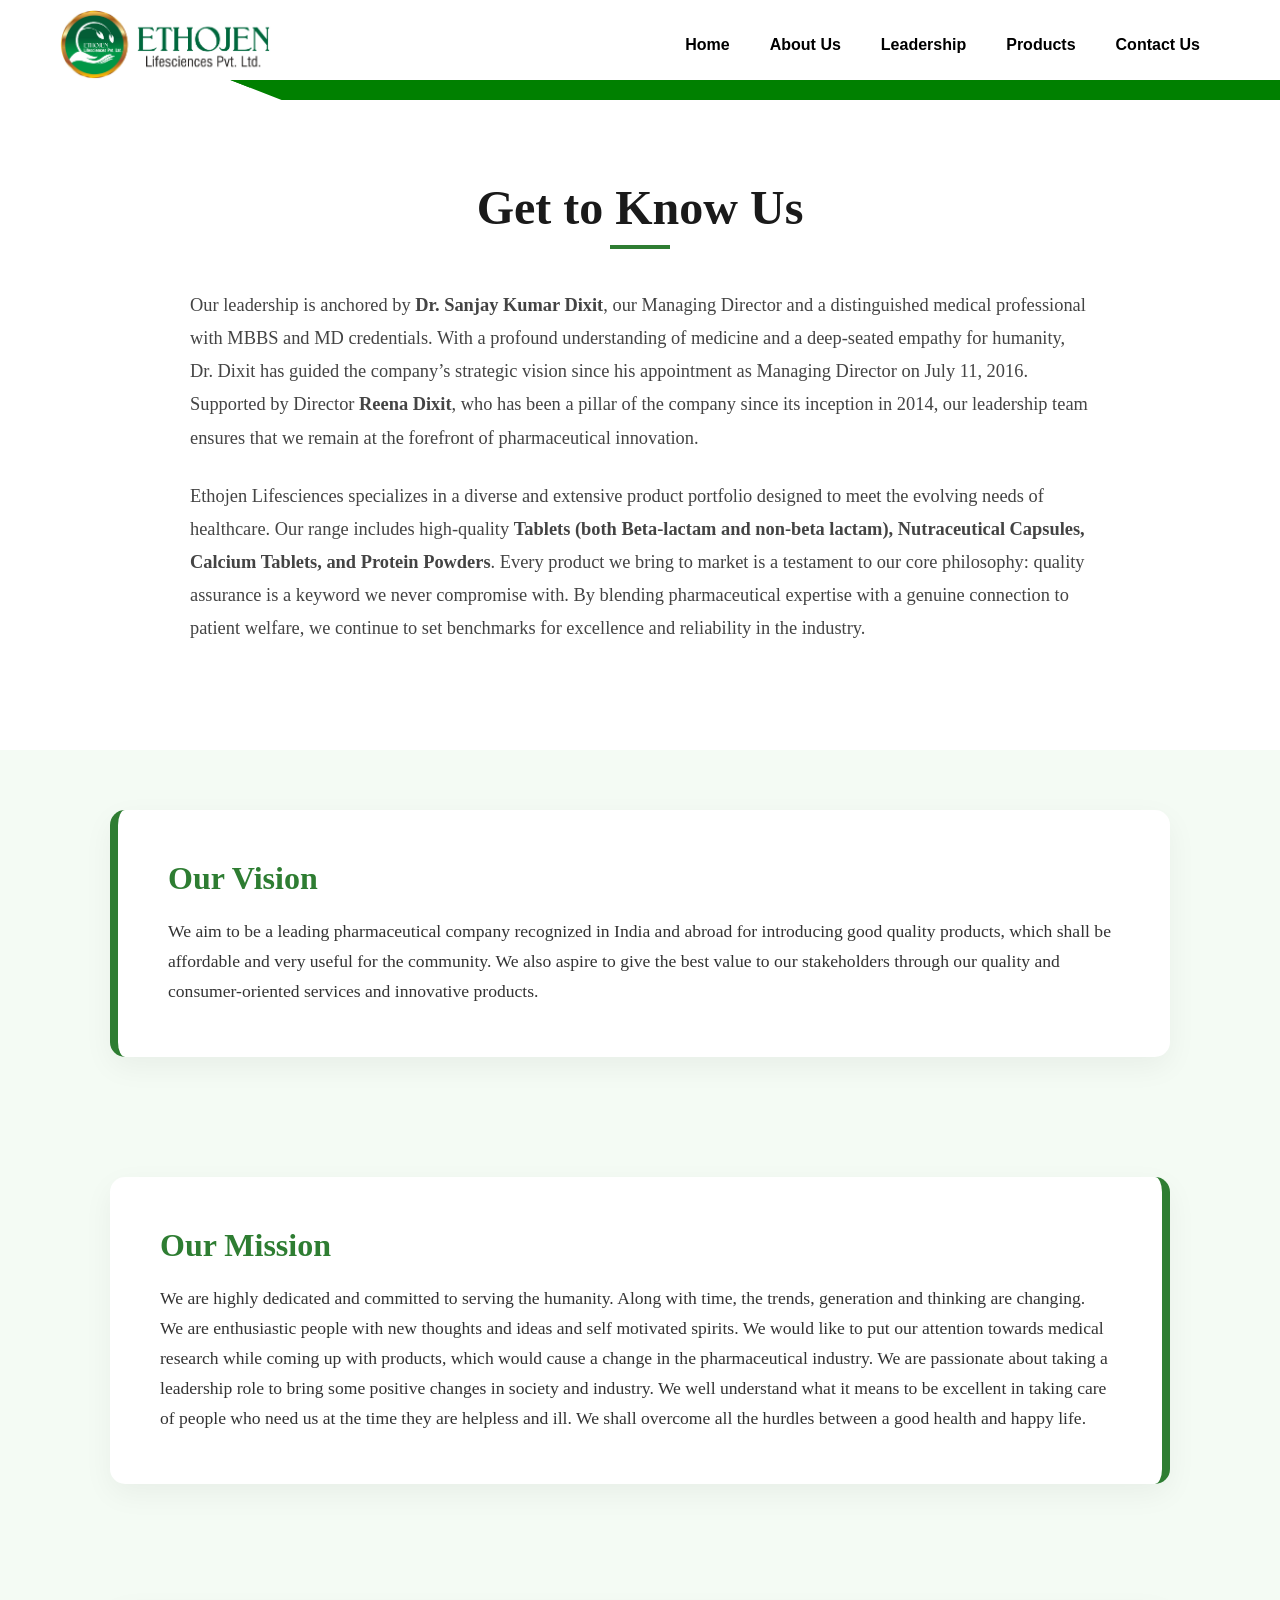
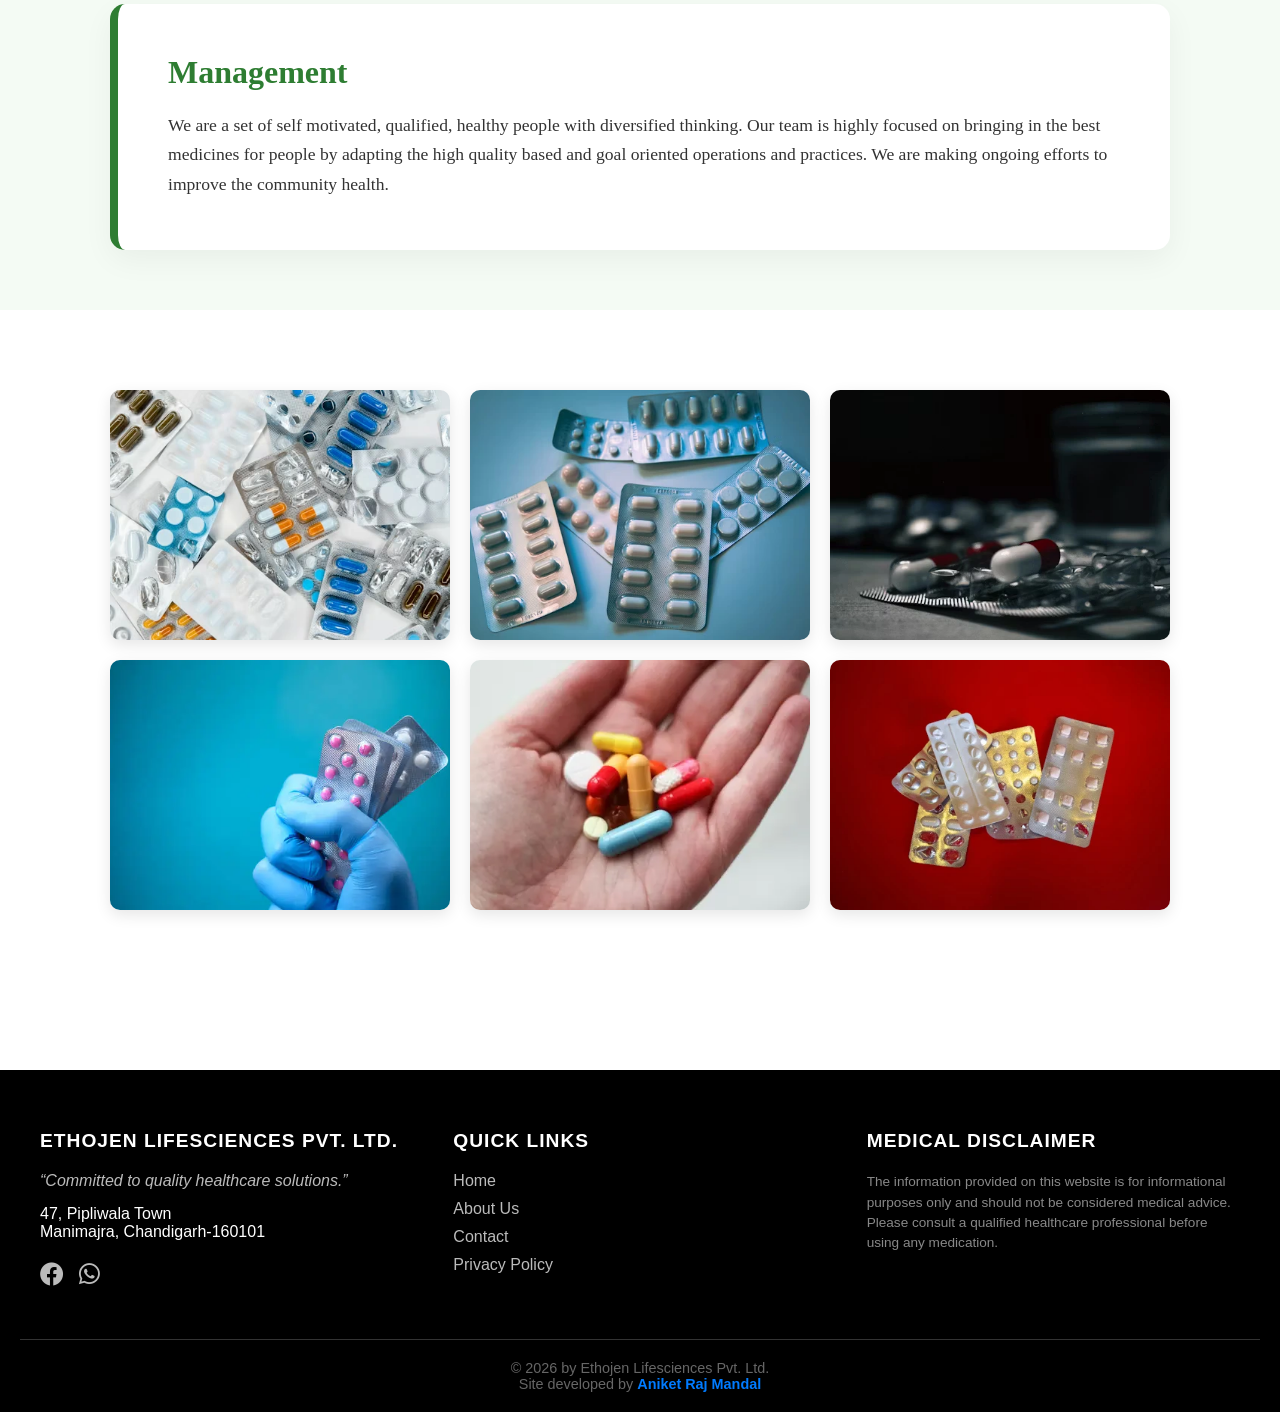
==== aboutus/aboutus.html @ cb957d1e "Initial commit: added website structure" ====
<!DOCTYPE html>
<html lang="en">
<head>
    <meta charset="UTF-8">
    <meta name="description" content="this page tels the user about the company , its motive , vission and managment process along with some images">
    <meta name="viewport" content="width=device-width, initial-scale=1.0">
    <title>About us | Ethojen Lifesciences</title>
    <link rel="stylesheet" href="aboutus.css">
    <link rel="stylesheet" href="https://cdnjs.cloudflare.com/ajax/libs/font-awesome/6.0.0/css/all.min.css">
    <link rel="icon" type="image/x-icon" href="/img/favicon.webp">
</head>
<body>
<header class="main-header">
    <div class="nav-container">
        <div class="logo">
            <img src="/img/logo.webp" alt="Ethojen Logo">
            
        </div>

        <nav class="desktop-nav">
            <ul class="nav-links">
                <li><a href="/index.html"><strong>Home</strong></a></li>
                <li><a href="aboutus.html"><strong>About Us</strong></a></li>
                <li><a href="/leadership/leadership.html"><strong>Leadership</strong></a></li>
                <li><a href="/product/product.html"><strong>Products</strong></a></li>
                <li><a href="/CONTACTUS/contact.html"><strong>Contact Us</strong></a></li>
            </ul>
        </nav>

        <div class="hamburger" id="open-menu">
            <span></span><span></span><span></span>
        </div>
    </div>
    <div class="stepped-bar"></div>
    
</header>

<div class="mobile-sidebar" id="sidebar">
    <div class="close-btn" id="close-menu">←</div>
    <ul class="mobile-links">
        <li><a href="/index.html"><strong>Home</strong></a></li>
        <li><a href="aboutus.html"><strong>About Us</strong></a></li>
        <li><a href="/leadership/leadership.html"><strong>Leadership</strong></a></li>
        <li><a href="/product/product.html"><strong>Products</strong></a></li>
        <li><a href="/CONTACTUS/contact.html"><strong>Contact Us</strong></a></li>
        <li><a href="/policypage/policy.html">Privacy Policy</a></li>
    </ul>
</div>

<main class="about-us-page">
    <section class="about-hero">
        <div class="container">
            <h1 class="fade-in">Get to Know Us</h1>
            <div class="underline"></div>
                <div class="about-intro">
                  <p>Our leadership is anchored by <strong>Dr. Sanjay Kumar Dixit</strong>, our Managing Director and a distinguished medical professional with MBBS and MD credentials. With a profound understanding of medicine and a deep-seated empathy for humanity, Dr. Dixit has guided the company’s strategic vision since his appointment as Managing Director on July 11, 2016. Supported by Director <strong>Reena Dixit</strong>, who has been a pillar of the company since its inception in 2014, our leadership team ensures that we remain at the forefront of pharmaceutical innovation.</p>

                    <p>Ethojen Lifesciences specializes in a diverse and extensive product portfolio designed to meet the evolving needs of healthcare. Our range includes high-quality <strong>Tablets (both Beta-lactam and non-beta lactam), Nutraceutical Capsules, Calcium Tablets, and Protein Powders</strong>. Every product we bring to market is a testament to our core philosophy: quality assurance is a keyword we never compromise with. By blending pharmaceutical expertise with a genuine connection to patient welfare, we continue to set benchmarks for excellence and reliability in the industry.</p>  
                
                </div>
        </div>
    </section>

    <section class="vision-section">
        <div class="container">
            <div class="vision-card">
                <h2>Our Vision</h2>
                <p>We aim to be a leading pharmaceutical company recognized in India and abroad for introducing good quality products, which shall be affordable and very useful for the community. We also aspire to give the best value to our stakeholders through our quality and consumer-oriented services and innovative products.</p>
            </div>
        </div>
    </section>
    <section class="mission-section">
        <div class="container">
            <div class="mission-card">
                <h2>Our Mission</h2>
                <p>

                    We are highly dedicated and committed to serving the humanity. Along with time, the trends, generation and thinking are changing. We are enthusiastic people with new thoughts and ideas and self motivated spirits. We would like to put our attention towards medical research while coming up with products, which would cause a change in the pharmaceutical industry. We are passionate about taking a leadership role to bring some positive changes in society and industry. We well understand what it means to be excellent in taking care of people who need us at the time they are helpless and ill. We shall overcome all the hurdles between a good health and happy life.
                </p>
            </div>
        </div>
    </section>

    <section class="management-section">
        <div class="container">
            <div class="management-card">
                <h2>Management</h2>
                <p>

                    We are a set of self motivated, qualified, healthy people with diversified thinking. Our team is highly focused on bringing in the best medicines for people by adapting the high quality based and goal oriented operations and practices. We are making ongoing efforts to improve the community health.
                </p>
            </div>
        </div>
    </section>

    <section class="collage-section">
        <div class="container">
            <div class="image-collage">
                <div class="collage-item"><img src="/img/1.webp" alt="img 1"></div>
                <div class="collage-item"><img src="/img/2.webp" alt="img 2"></div>
                <div class="collage-item"><img src="/img/3.webp" alt="img 3"></div>
                <div class="collage-item"><img src="/img/4.webp" alt="img 4"></div>
                <div class="collage-item"><img src="/img/5.webp" alt="img 5"></div>
                <div class="collage-item"><img src="/img/6.webp" alt="img 6"></div>
            </div>
        </div>
    </section>
</main>

<footer class="main-footer">
    <div class="footer-container">
        <div class="footer-section">
            <h3 class="footer-logo">Ethojen Lifesciences Pvt. Ltd.</h3>
            <p class="tagline">“Committed to quality healthcare solutions.”</p>
            <p class="contact-info">
                47, Pipliwala Town<br>
                Manimajra, Chandigarh-160101
            </p>
            <div class="footer-socials">
    <a href="https://www.facebook.com/profile.php?id=61590233361391" target="_blank"><i class="fa-brands fa-facebook"></i></a>
    <a href="https://wa.me/9532182646" target="_blank"><i class="fa-brands fa-whatsapp"></i></a>
    
</div>
        </div>

        <div class="footer-section">
            <h4>Quick Links</h4>
            <ul class="footer-links">
                <li><a href="/index.html">Home</a></li>
                <li><a href="aboutus.html">About Us</a></li>
                <li><a href="/CONTACTUS/contact.html">Contact</a></li>
                <li><a href="/policypage/policy.html">Privacy Policy</a></li>
            </ul>
        </div>

        <div class="footer-section">
            <h4>Medical Disclaimer</h4>
            <p class="disclaimer-text">
                The information provided on this website is for informational purposes only and should not be considered medical advice. Please consult a qualified healthcare professional before using any medication.
            </p>
        </div>
    </div>

    <div class="footer-bottom">
        <p>&copy; 2026 by Ethojen Lifesciences Pvt. Ltd.</p>
        <p>Site developed by <a href="mailto:aniketrajmandal7@gmail.com" class="dev-link">Aniket Raj Mandal</a></p>
    </div>
</footer>

<script src="aboutus.js"></script>
</body>
</html>
---- aboutus/aboutus.css ----
*{ margin: 0; padding: 0; box-sizing: border-box; }


/* 1. Fix the Logo Container */
.logo {
    display: flex;
    align-items: center;
    gap: 12px;
    padding: 0; 
    background: transparent; /* Ensure no white box is hiding the purple */
    z-index: 10;
}

.stepped-bar {
    height: 40px;
    background-color: #9b8abf; /* Your Purple */
    width: 100%;
    position: relative;
    
    /* This creates the "Down-then-Up" shape */
    /* 0% 100% is bottom left | 15% 100% is where it stays down | 20% 0% is where it steps up */
    clip-path: polygon(0 0, 100% 0, 100% 100%, 22% 100%, 18% 0, 0 0);
}

/* 3. If you want it to look exactly like the image with the rounded notch: */
.stepped-bar {
    height: 20px;
    background: green;
    margin-top: -10px; /* Pulls it closer to the logo */
}

/* The Rounded Corner Trick */
.stepped-bar::before {
    content: "";
    position: absolute;
    top: -40px; /* Height of the taller section */
    left: 0;
    width: 18%; /* Match this to where your logo ends */
    height: 40px;
    background: green;
    border-bottom-right-radius: 25px; /* Creates that smooth 'down' curve */
}

/* The "Up" Curve */
.stepped-bar::after {
    content: "";
    position: absolute;
    top: -25px;
    left: 18%;
    width: 30px;
    height: 30px;
    background: transparent;
    border-bottom-left-radius: 20px;
    box-shadow: -10px 10px 0 0 green;
}
.logo img {
    height: 70px; /* Shrinking the logo slightly helps it feel less bulky */
    width: auto;
}

.brand-name {
    font-family: 'Inter', sans-serif;
    font-size: 1.3rem;       /* Lowered size: 1.6 was likely too loud */
    font-weight: 800;
    color: #1a1a1a;
    letter-spacing: 0.5px;   /* Added a tiny bit of space between letters */
    line-height: 1;
    white-space: nowrap;
    /* This makes the text feel more integrated and less like a "block" */
    border-left: 2px solid #ddd; 
    padding-left: 12px;
}

/* Update the main header to remove the old flat border */
.main-header {
    background: #fff;
    position: sticky;
    top: 0;
    z-index: 1000;
    font-family: sans-serif;
    /* Remove border-bottom: 1px solid #ddd; */
}



/* Adjust your nav-container to make room for the 'step' */
.nav-container {
    height: 90px; /* Slightly taller to accommodate the design */
    display: flex;
    justify-content: space-between;
    align-items: center;
    max-width: 1200px;
    margin: 0 auto;
    padding: 0 20px;
    position: relative;
    z-index: 2; /* Ensures text stays above the purple shape */
}
/* Desktop Links */
.nav-links {
    display: flex;
    list-style: none;
}

.nav-links > li { position: relative; }

.nav-links a {
    display: block;
    padding: 15px 20px;
    text-decoration: none;
    color: #000;
    transition: 0.3s;
}

/* Hover Effect: Blue Background, White Text */
.nav-links a:hover, .submenu li a:hover {
    background-color: green;
    color: #fff;
}

/* Dropdown logic for Desktop */
.submenu {
    display: none;
    position: absolute;
    top: 100%;
    left: 0;
    background: white;
    min-width: 200px;
    box-shadow: 0px 8px 16px rgba(0,0,0,0.1);
    list-style: none;
}

.has-dropdown:hover .submenu { display: block; }

/* Mobile Hamburger Style */
.hamburger {
    display: none;
    flex-direction: column;
    gap: 5px;
    cursor: pointer;
}

.hamburger span {
    width: 25px;
    height: 3px;
    background: #333;
}

/* Mobile Sidebar Styles */
.mobile-sidebar {
    position: fixed;
    top: 0;
    left: -100%; /* Hidden off-screen */
    width: 280px;
    height: 100%;
    background: #1a1a1a; /* Dark background like your 3rd image */
    z-index: 2000;
    transition: 0.4s;
    padding-top: 60px;
}

.mobile-sidebar.active { left: 0; }

.close-btn {
    position: absolute;
    top: 15px;
    right: 25px;
    font-size: 35px;
    color: white;
    cursor: pointer;
}

.mobile-links { list-style: none; }
.mobile-links a {
    padding: 15px 25px;
    display: block;
    color: white;
    text-decoration: none;
    border-bottom: 1px solid #333;
}

.mobile-submenu {
    display: none;
    background: #333;
}

/* Responsive Breakpoint */
@media (max-width: 992px) {
    .desktop-nav { display: none; }
    .hamburger { display: flex; }
}



.main-footer {
    background-color: #000000;
    color: #ffffff;
    padding: 60px 20px 20px 20px;
    font-family: 'Inter', sans-serif; /* Using that clean font we talked about */
}

.footer-container {
    max-width: 1200px;
    margin: 0 auto;
    display: flex;
    flex-wrap: wrap;
    justify-content: space-between;
    gap: 40px;
}

.footer-section {
    flex: 1;
    min-width: 250px;
}

.footer-section h3, .footer-section h4 {
    color: #ffffff;
    margin-bottom: 20px;
    font-size: 1.2rem;
    text-transform: uppercase;
    letter-spacing: 1px;
}

.tagline {
    font-style: italic;
    color: #bbb;
    margin-bottom: 15px;
}

.footer-links {
    list-style: none;
    padding: 0;
}

.footer-links li {
    margin-bottom: 10px;
}

.footer-links a, .contact-info a {
    color: #bbb;
    text-decoration: none;
    transition: color 0.3s;
}

.footer-links a:hover, .contact-info a:hover {
    color: #007bff; /* Blue hover to match your buttons */
}

.disclaimer-text {
    font-size: 0.85rem;
    color: #888;
    line-height: 1.5;
}

/* Bottom Bar Styling */
.footer-bottom {
    margin-top: 50px;
    padding-top: 20px;
    border-top: 1px solid #333;
    text-align: center;
    font-size: 0.9rem;
    color: #666;
}

.dev-link {
    color: #007bff;
    text-decoration: none;
    font-weight: 600;
}

.dev-link:hover {
    text-decoration: underline;
}

/* Mobile Responsive */
@media (max-width: 768px) {
    .footer-container {
        flex-direction: column;
        text-align: center;
    }
    
    .footer-section {
        margin-bottom: 20px;
    }
}

.footer-socials {
    display: flex;
    gap: 15px;
    margin-top: 20px;
}

.footer-socials a {
    color: #bbb; /* Matches your other links */
    font-size: 1.5rem; /* Makes icons a good size */
    transition: color 0.3s, transform 0.3s;
}

.footer-socials a:hover {
    color: #007bff; /* Your brand blue */
    transform: translateY(-3px); /* Subtle lift effect */
}

/* Centers icons on mobile */
@media (max-width: 768px) {
    .footer-socials {
        justify-content: center;
    }
}

/*header footer complete*/


/* Container for consistent width */
.container {
    max-width: 1100px;
    margin: 0 auto;
    padding: 0 20px;
}

.about-us-page {
    background-color: #ffffff;
    padding-bottom: 80px;
}

/* Hero Style */
.about-hero {
    padding: 80px 0;
    text-align: center;
}

.about-hero h1 {
    font-size: 3rem;
    color: #1a1a1a;
    font-weight: 800;
    margin-bottom: 10px;
}

.underline {
    width: 60px;
    height: 4px;
    background: #2e7d32;
    margin: 0 auto 40px;
}

.about-intro {
    text-align: left;
    max-width: 900px;
    margin: 0 auto;
}

.about-intro p {
    font-size: 1.15rem;
    line-height: 1.8;
    color: #444;
    margin-bottom: 25px;
}
/*mission section*/
.mission-section {
    background-color: #f4fbf4; /* Very light green */
    padding: 60px 0;
}

.mission-card {
    background: white;
    padding: 50px;
    border-radius: 15px;
    border-right: 8px solid #2e7d32;
    box-shadow: 0 10px 30px rgba(0,0,0,0.05);
}

.mission-card h2 {
    font-size: 2rem;
    color: #2e7d32;
    margin-bottom: 20px;
}

.mission-card p {
    font-size: 1.1rem;
    color: #333;
    line-height: 1.7;
}
/*managemnet card */

.management-section {
    background-color: #f4fbf4; /* Very light green */
    padding: 60px 0;
}

.management-card {
    background: white;
    padding: 50px;
    border-radius: 15px;
    border-left: 8px solid #2e7d32;
    box-shadow: 0 10px 30px rgba(0,0,0,0.05);
}

.management-card h2 {
    font-size: 2rem;
    color: #2e7d32;
    margin-bottom: 20px;
}

.management-card p {
    font-size: 1.1rem;
    color: #333;
    line-height: 1.7;
}
/* Vision Card */
.vision-section {
    background-color: #f4fbf4; /* Very light green */
    padding: 60px 0;
}

.vision-card {
    background: white;
    padding: 50px;
    border-radius: 15px;
    border-left: 8px solid #2e7d32;
    box-shadow: 0 10px 30px rgba(0,0,0,0.05);
}

.vision-card h2 {
    font-size: 2rem;
    color: #2e7d32;
    margin-bottom: 20px;
}

.vision-card p {
    font-size: 1.1rem;
    color: #333;
    line-height: 1.7;
}

/* Collage Section */
.collage-section {
    padding: 80px 0;
}

.section-title {
    text-align: center;
    margin-bottom: 40px;
    font-size: 2rem;
}

.image-collage {
    display: grid;
    grid-template-columns: repeat(3, 1fr); /* 3 columns on PC */
    gap: 20px;
}

.collage-item {
    overflow: hidden;
    border-radius: 10px;
    height: 250px;
    box-shadow: 0 5px 15px rgba(0,0,0,0.1);
}

.collage-item img {
    width: 100%;
    height: 100%;
    object-fit: cover;
    transition: transform 0.5s ease;
}

.collage-item:hover img {
    transform: scale(1.1);
}

/* RESPONSIVE DESIGN (SEO Friendly) */
@media (max-width: 900px) {
    .image-collage {
        grid-template-columns: repeat(2, 1fr); /* 2 columns on Tablets */
    }
    .about-hero h1 { font-size: 2.2rem; }
}

@media (max-width: 600px) {
    .image-collage {
        grid-template-columns: 1fr; /* 1 column on Mobile */
    }
    .vision-card { padding: 30px; }
    .about-hero { padding: 50px 0; }
}
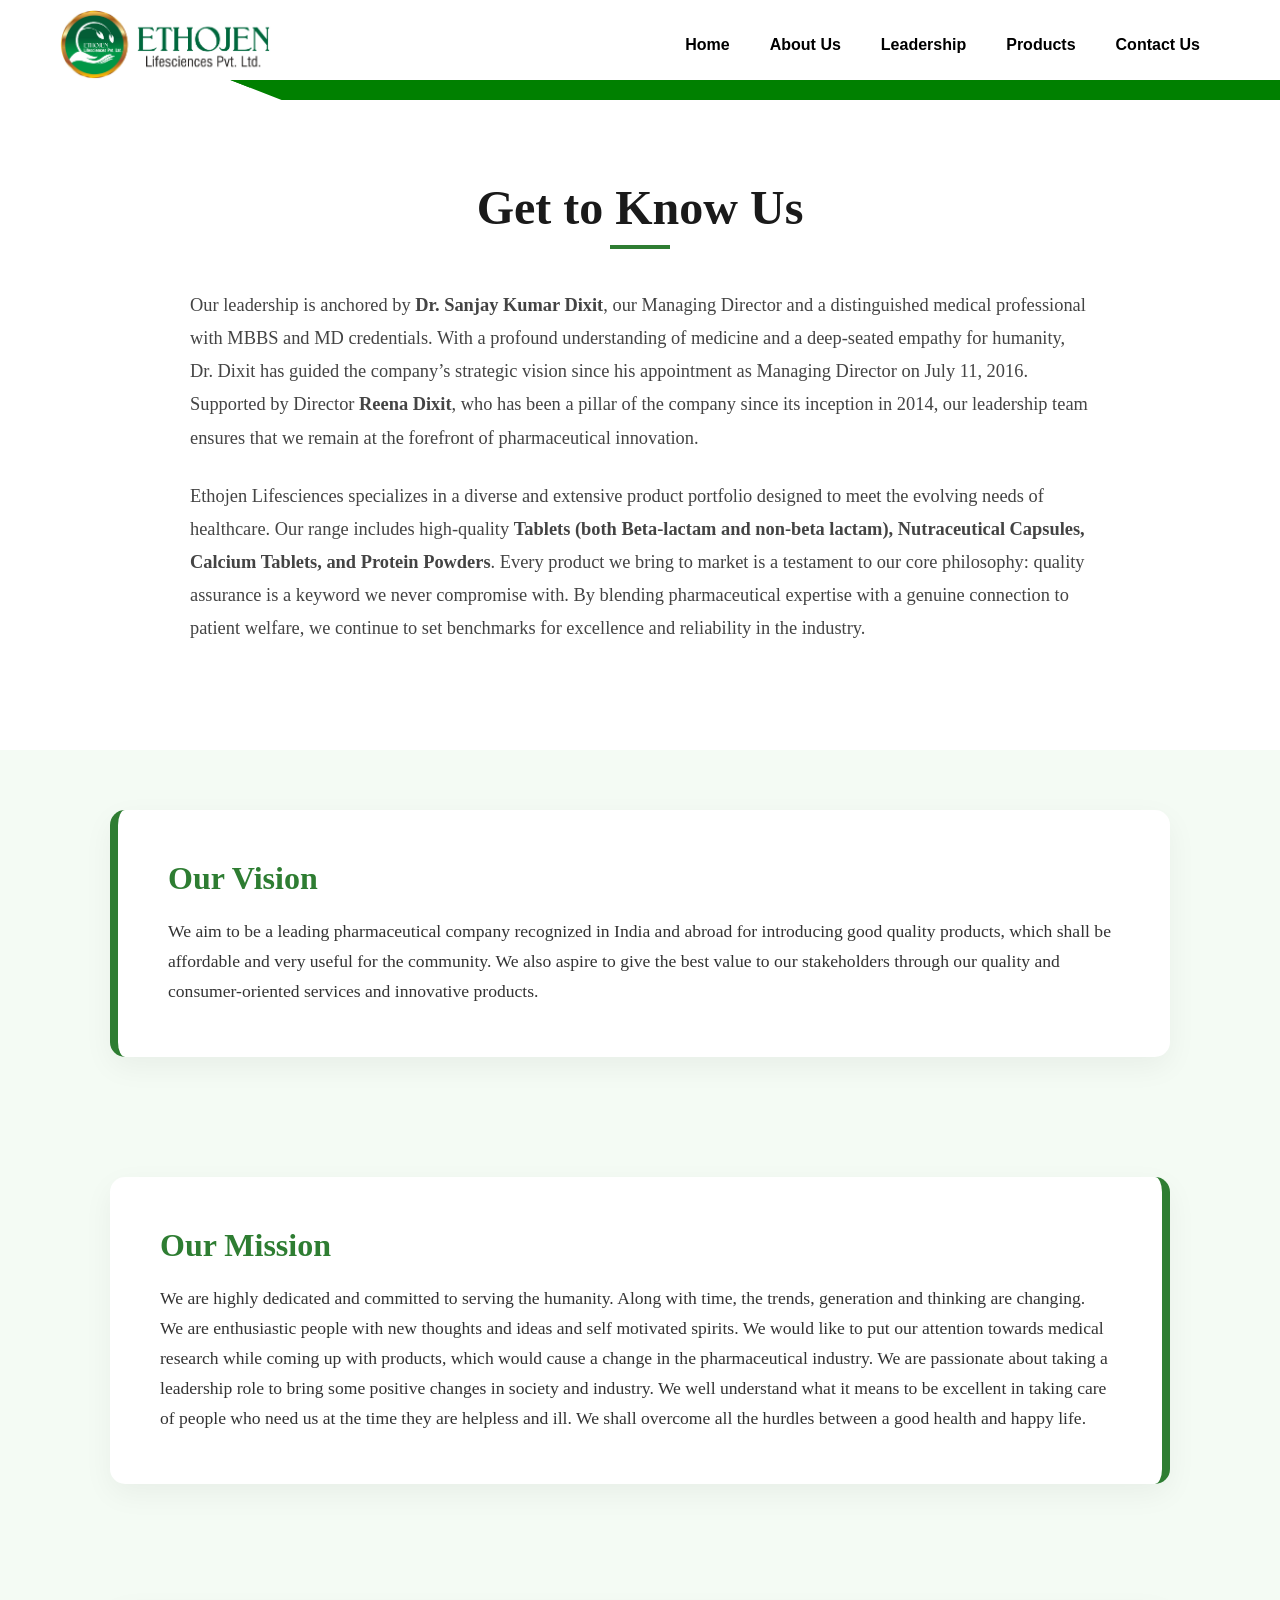
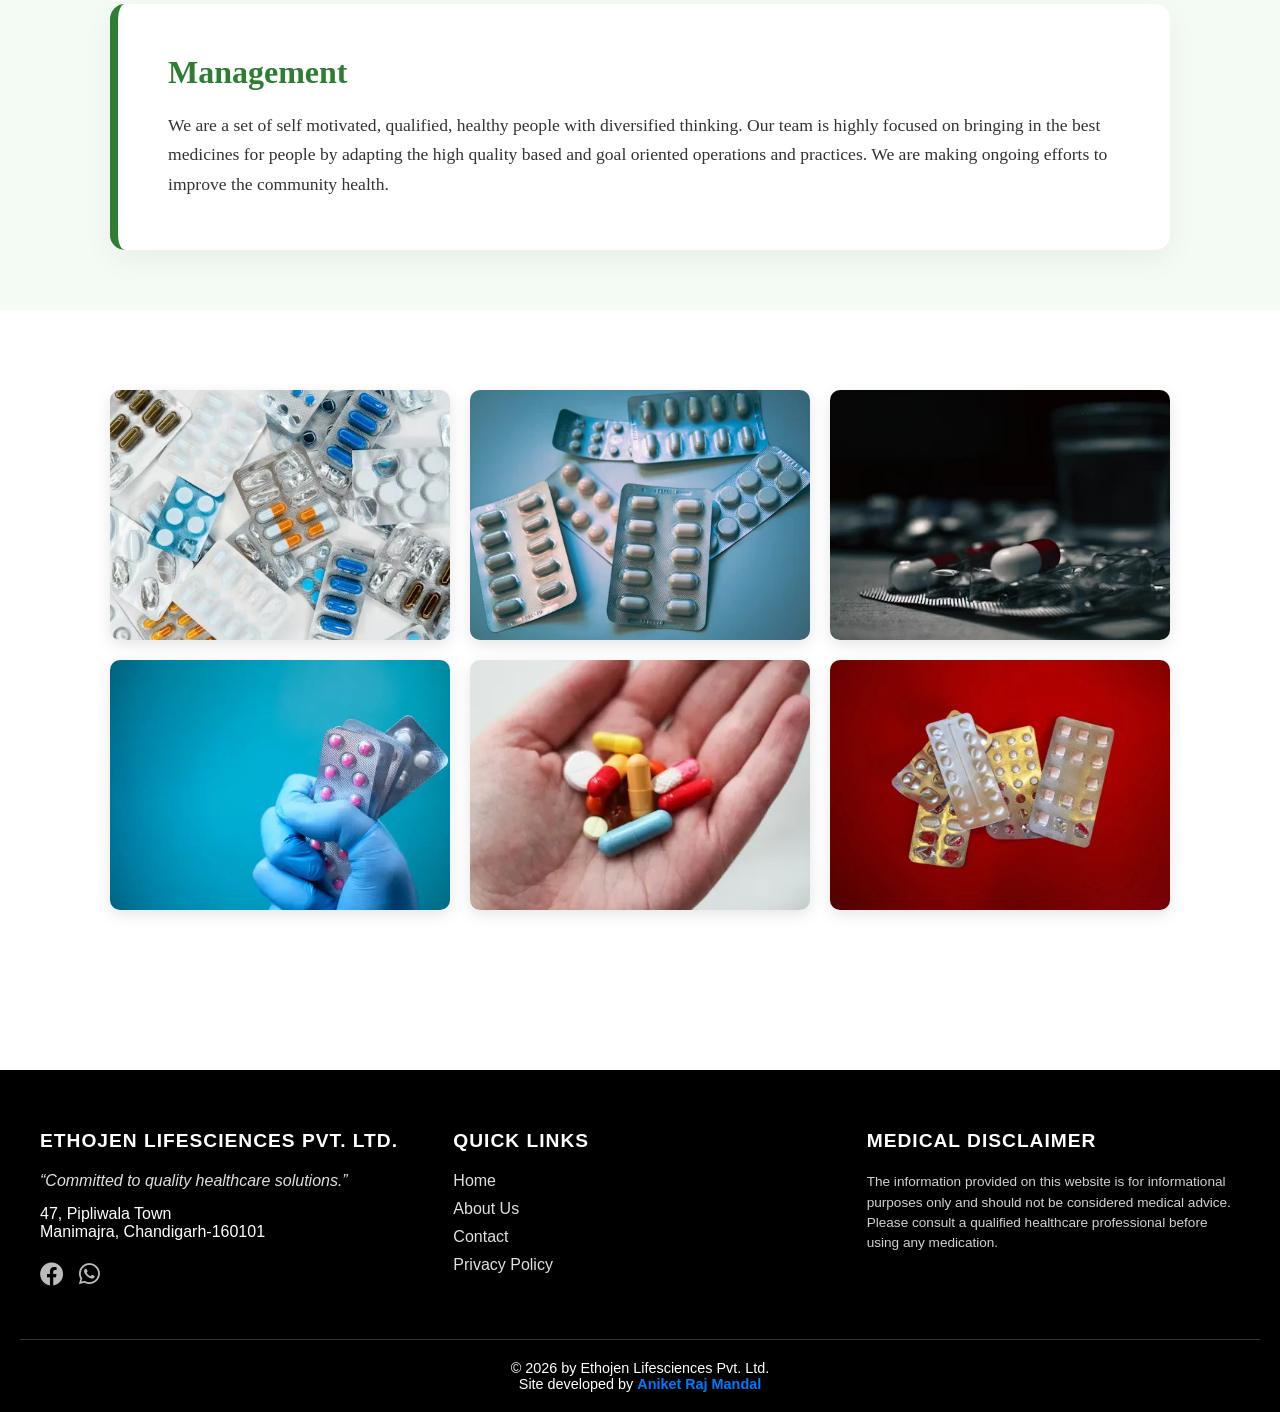
==== commit d9c25d08: "sidebar" ====
--- a/aboutus/aboutus.html
+++ b/aboutus/aboutus.html
@@ -37,7 +37,7 @@
 </header>
 
 <div class="mobile-sidebar" id="sidebar">
-    <div class="close-btn" id="close-menu">←</div>
+    <div class="close-btn" id="close-menu">➜</div>
     <ul class="mobile-links">
         <li><a href="/index.html"><strong>Home</strong></a></li>
         <li><a href="aboutus.html"><strong>About Us</strong></a></li>
--- a/aboutus/aboutus.css
+++ b/aboutus/aboutus.css
@@ -149,7 +149,7 @@
 .mobile-sidebar {
     position: fixed;
     top: 0;
-    left: -100%; /* Hidden off-screen */
+    right: -100%;
     width: 280px;
     height: 100%;
     background: #1a1a1a; /* Dark background like your 3rd image */
@@ -158,12 +158,12 @@
     padding-top: 60px;
 }
 
-.mobile-sidebar.active { left: 0; }
+.mobile-sidebar.active { right: 0; }
 
 .close-btn {
     position: absolute;
-    top: 15px;
-    right: 25px;
+    top: 10px;
+    right: 220px;
     font-size: 35px;
     color: white;
     cursor: pointer;
@@ -480,4 +480,18 @@
     }
     .vision-card { padding: 30px; }
     .about-hero { padding: 50px 0; }
+}
+
+
+/*seo changes*/
+
+.footer-links a, .contact-info a, .tagline {
+    color: #e0e0e0; /* Was #bbb, now much brighter */
+}
+.disclaimer-text {
+    color: #d1d1d1; /* Was #888, now readable */
+}
+
+.footer-bottom{
+    color: white;
 }
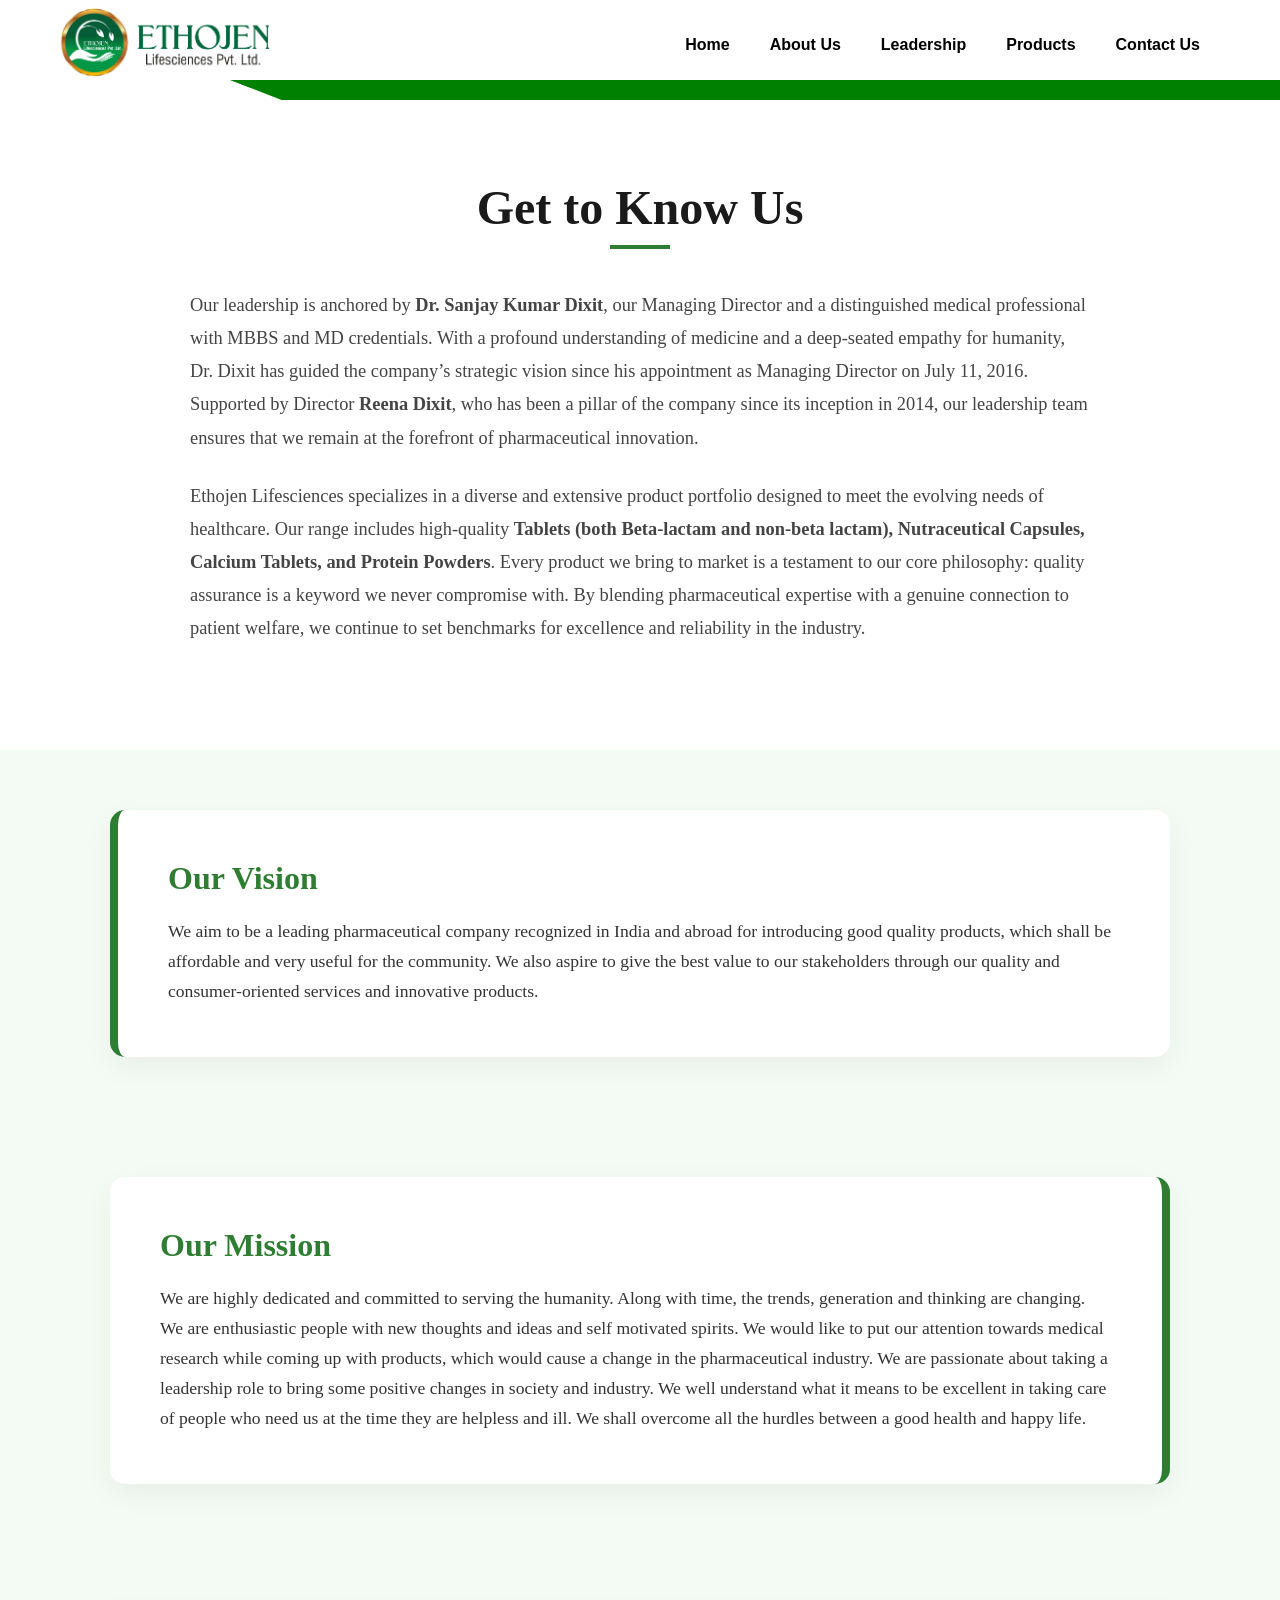
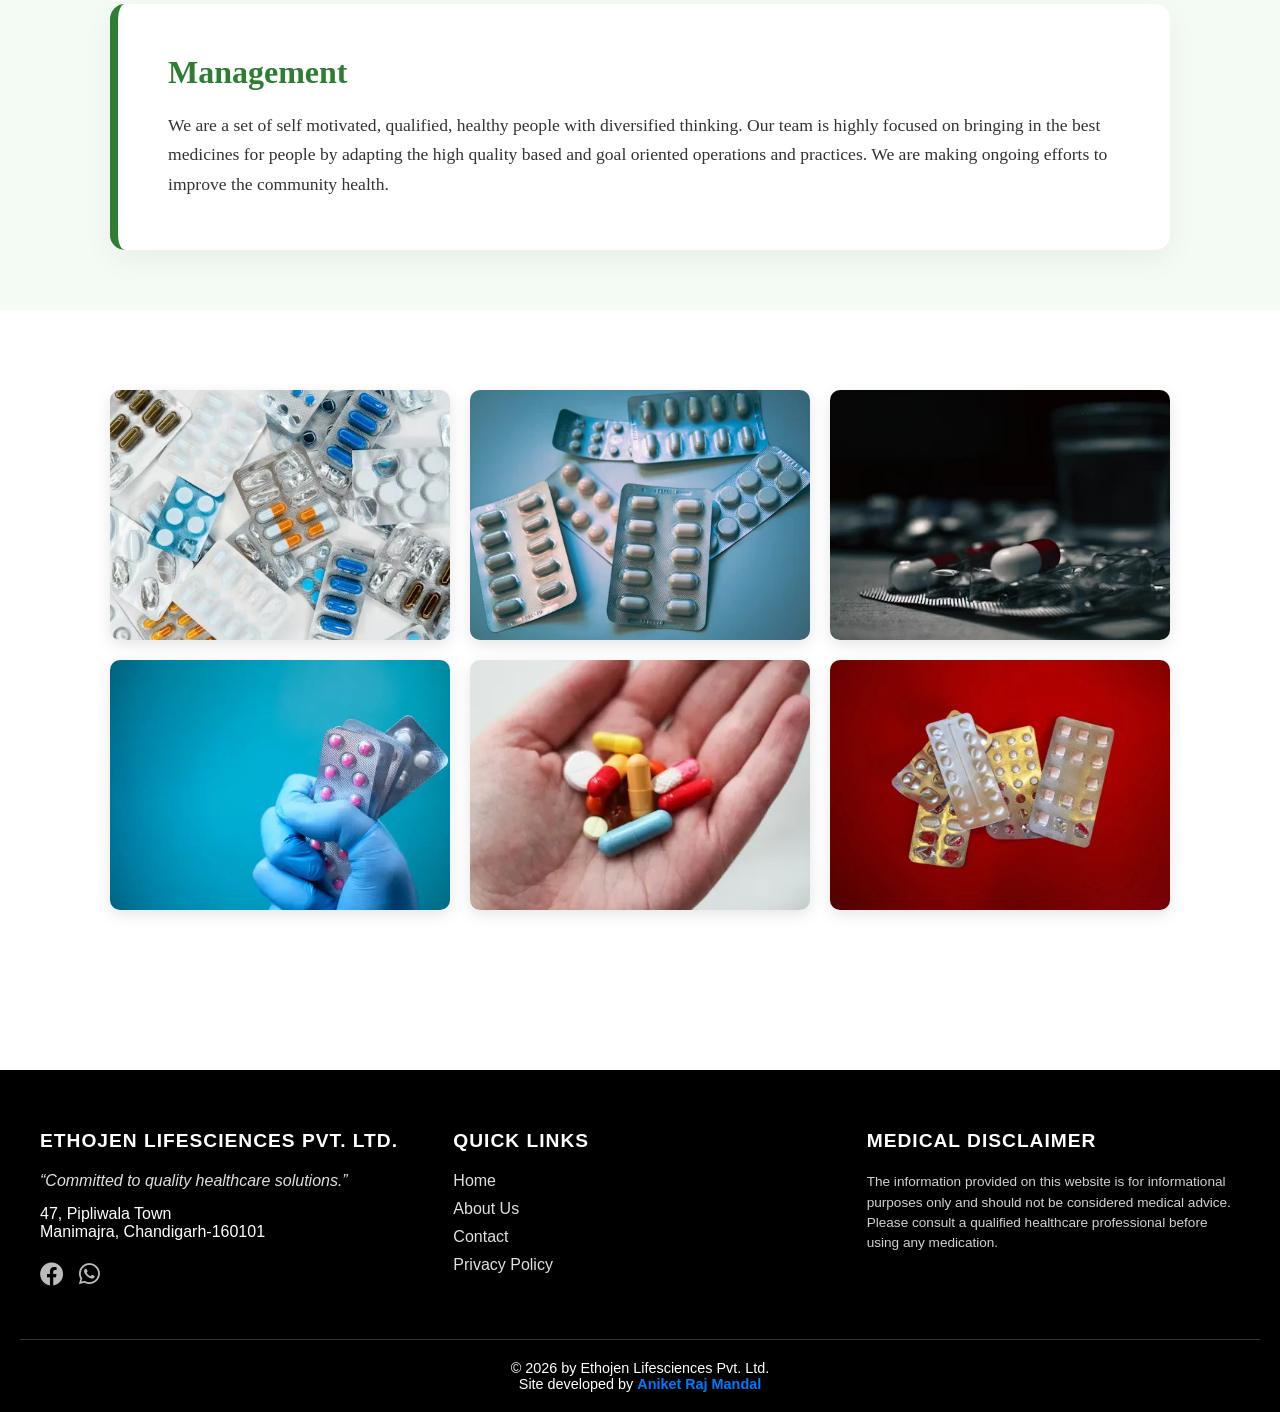
==== commit 8a054a8a: "homepagelogo" ====
--- a/aboutus/aboutus.html
+++ b/aboutus/aboutus.html
@@ -14,7 +14,7 @@
 <header class="main-header">
     <div class="nav-container">
         <div class="logo">
-            <img src="/img/logo.webp" alt="Ethojen Logo">
+            <a href= "/index.html"><img src="/img/logo.webp" alt="Ethojen Logo"></a>
             
         </div>
 
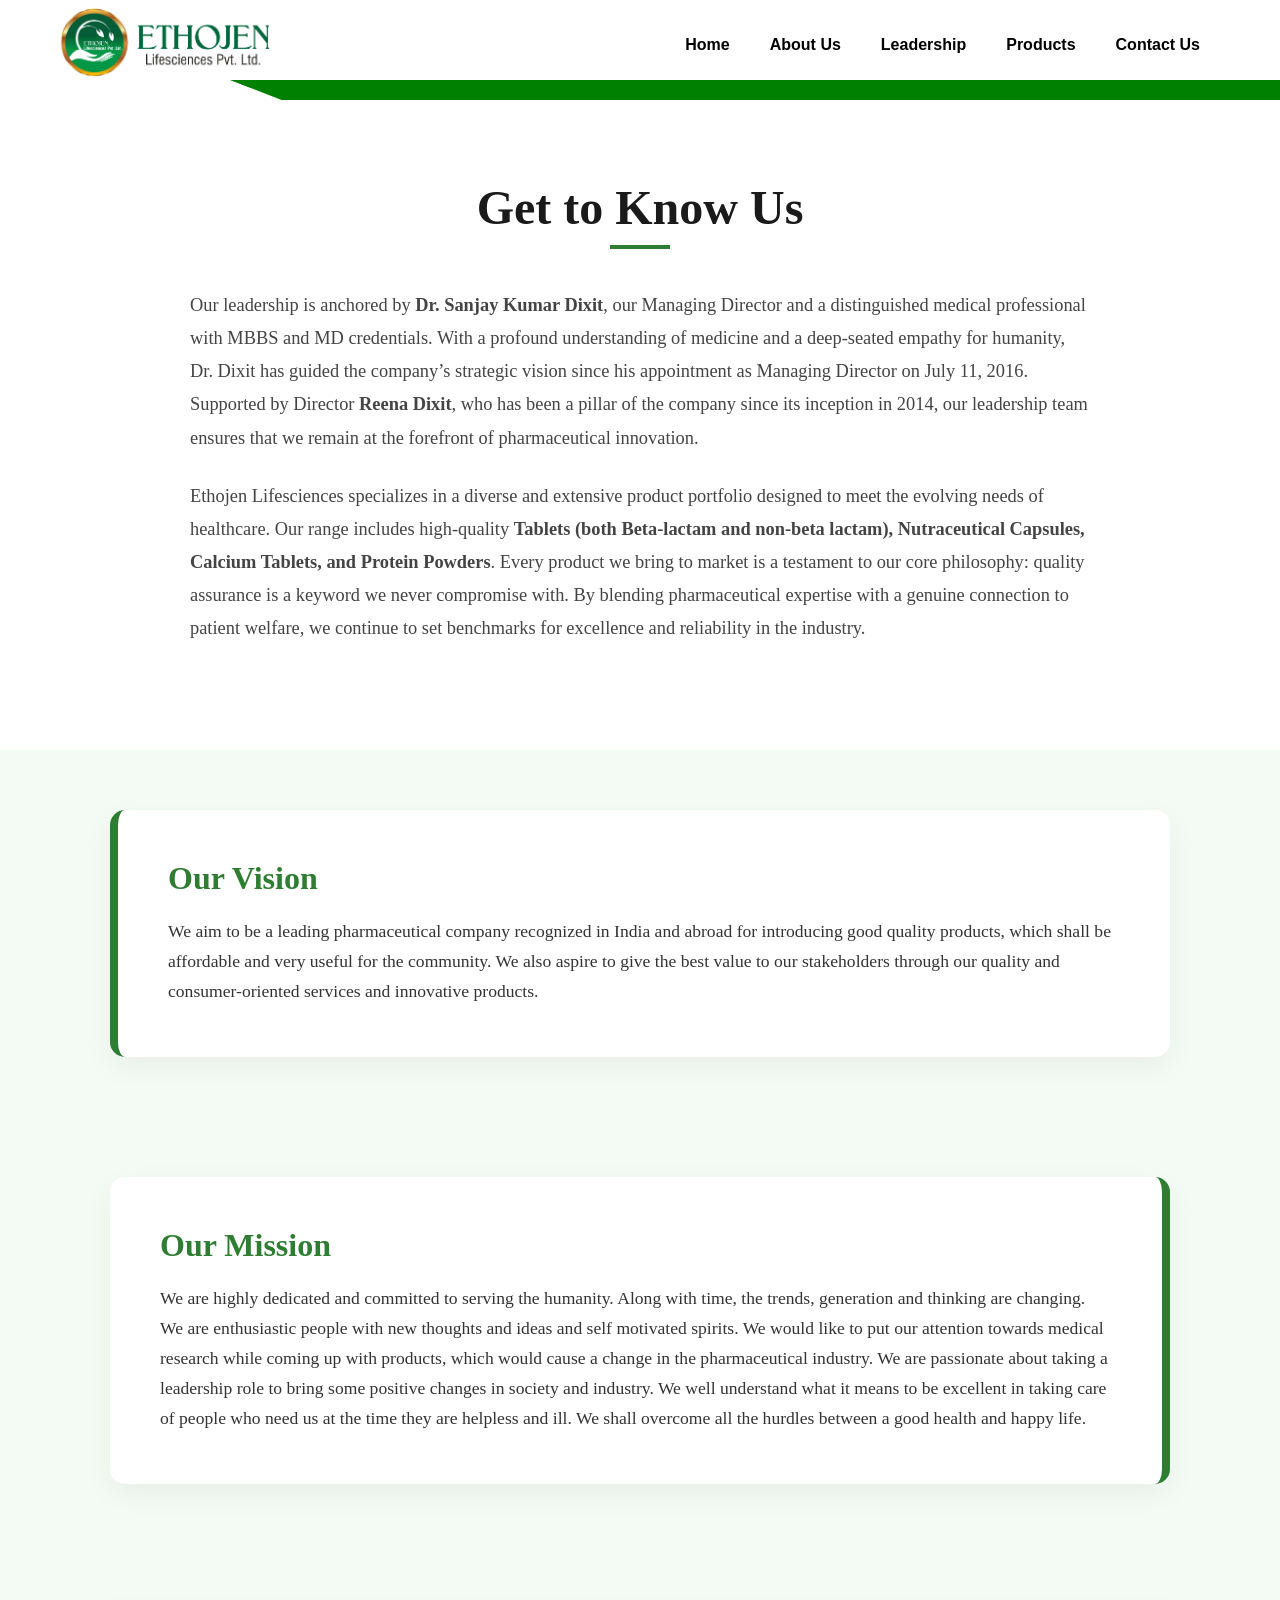
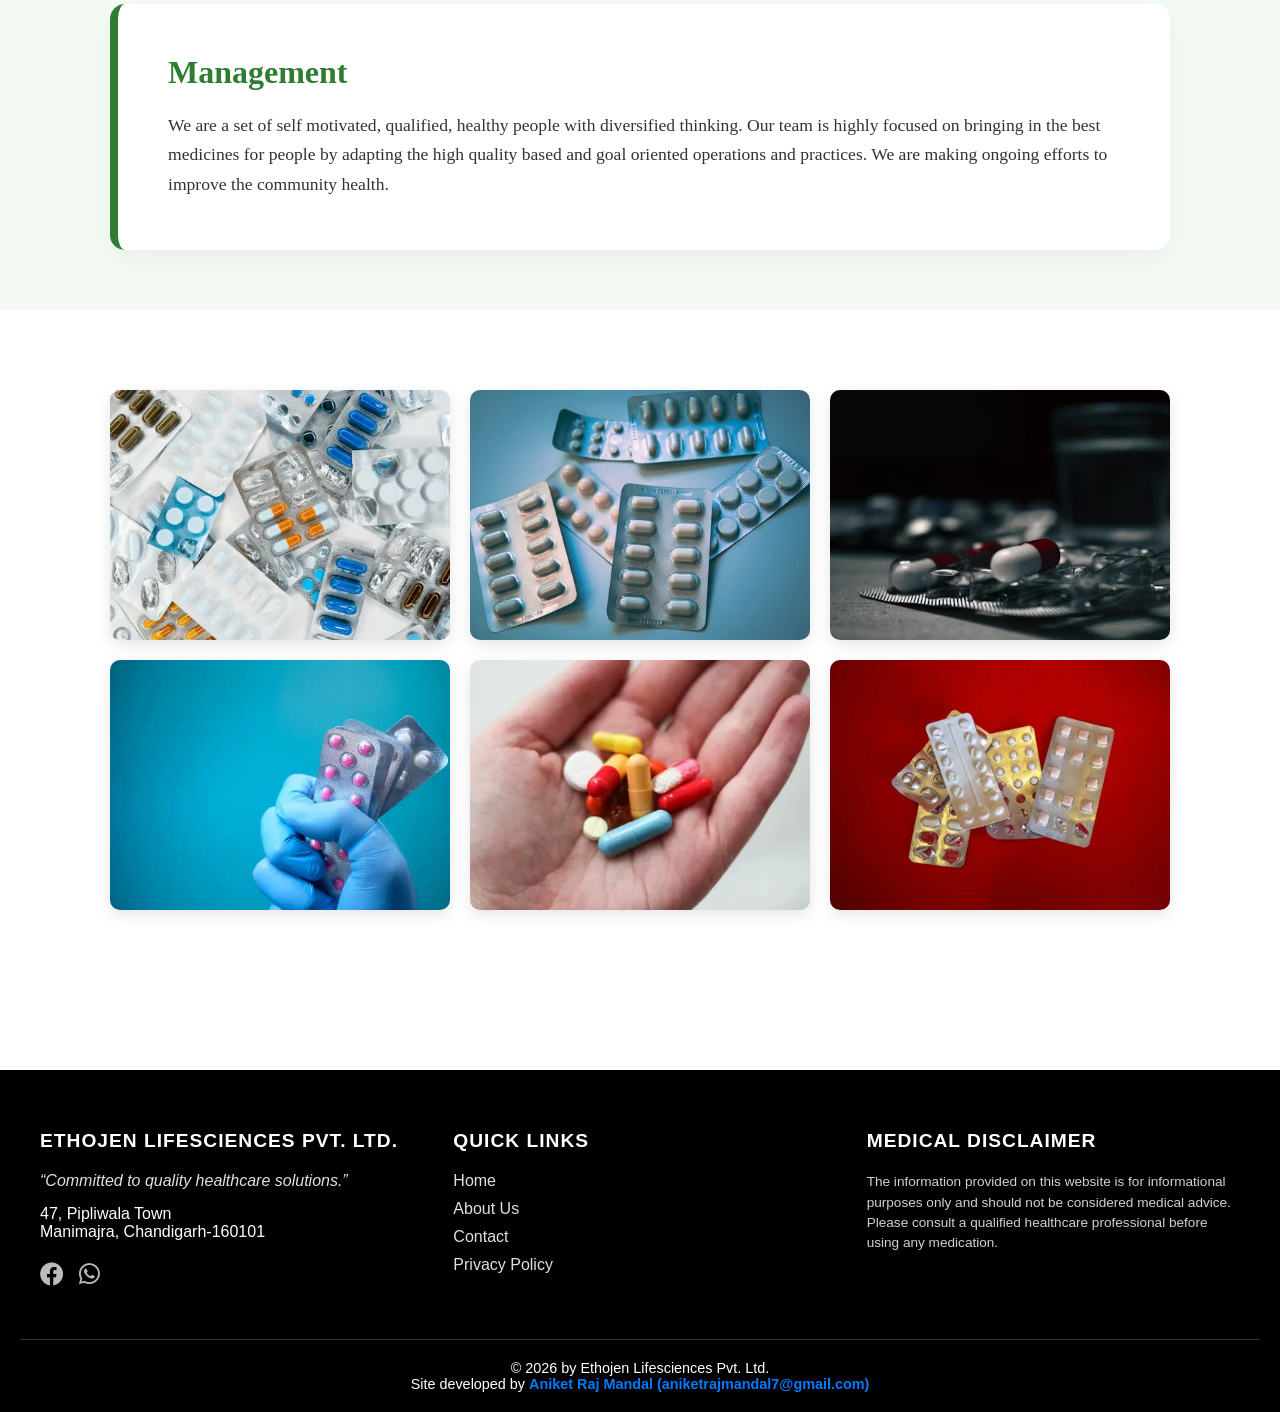
==== commit 70bb5868: "mail correction" ====
--- a/aboutus/aboutus.html
+++ b/aboutus/aboutus.html
@@ -14,7 +14,7 @@
 <header class="main-header">
     <div class="nav-container">
         <div class="logo">
-            <a href= "/index.html"><img src="/img/logo.webp" alt="Ethojen Logo"></a>
+            <a href= "/index.html" aria-label="logo direct to home"><img src="/img/logo.webp" alt="Ethojen Logo"></a>
             
         </div>
 
@@ -118,8 +118,8 @@
                 Manimajra, Chandigarh-160101
             </p>
             <div class="footer-socials">
-    <a href="https://www.facebook.com/profile.php?id=61590233361391" target="_blank"><i class="fa-brands fa-facebook"></i></a>
-    <a href="https://wa.me/9532182646" target="_blank"><i class="fa-brands fa-whatsapp"></i></a>
+    <a href="https://www.facebook.com/profile.php?id=61590233361391" target="_blank" aria-label="facebook"><i class="fa-brands fa-facebook"></i></a>
+    <a href="https://wa.me/9532182646" target="_blank"aria-label="whatsapp"><i class="fa-brands fa-whatsapp"></i></a>
     
 </div>
         </div>
@@ -144,7 +144,7 @@
 
     <div class="footer-bottom">
         <p>&copy; 2026 by Ethojen Lifesciences Pvt. Ltd.</p>
-        <p>Site developed by <a href="mailto:aniketrajmandal7@gmail.com" class="dev-link">Aniket Raj Mandal</a></p>
+<p>Site developed by <a href="mailto:aniketrajmandal7@gmail.com" title="Click to email or right-click to copy" class="dev-link">Aniket Raj Mandal (aniketrajmandal7@gmail.com)</a></p>    </div>
     </div>
 </footer>
 
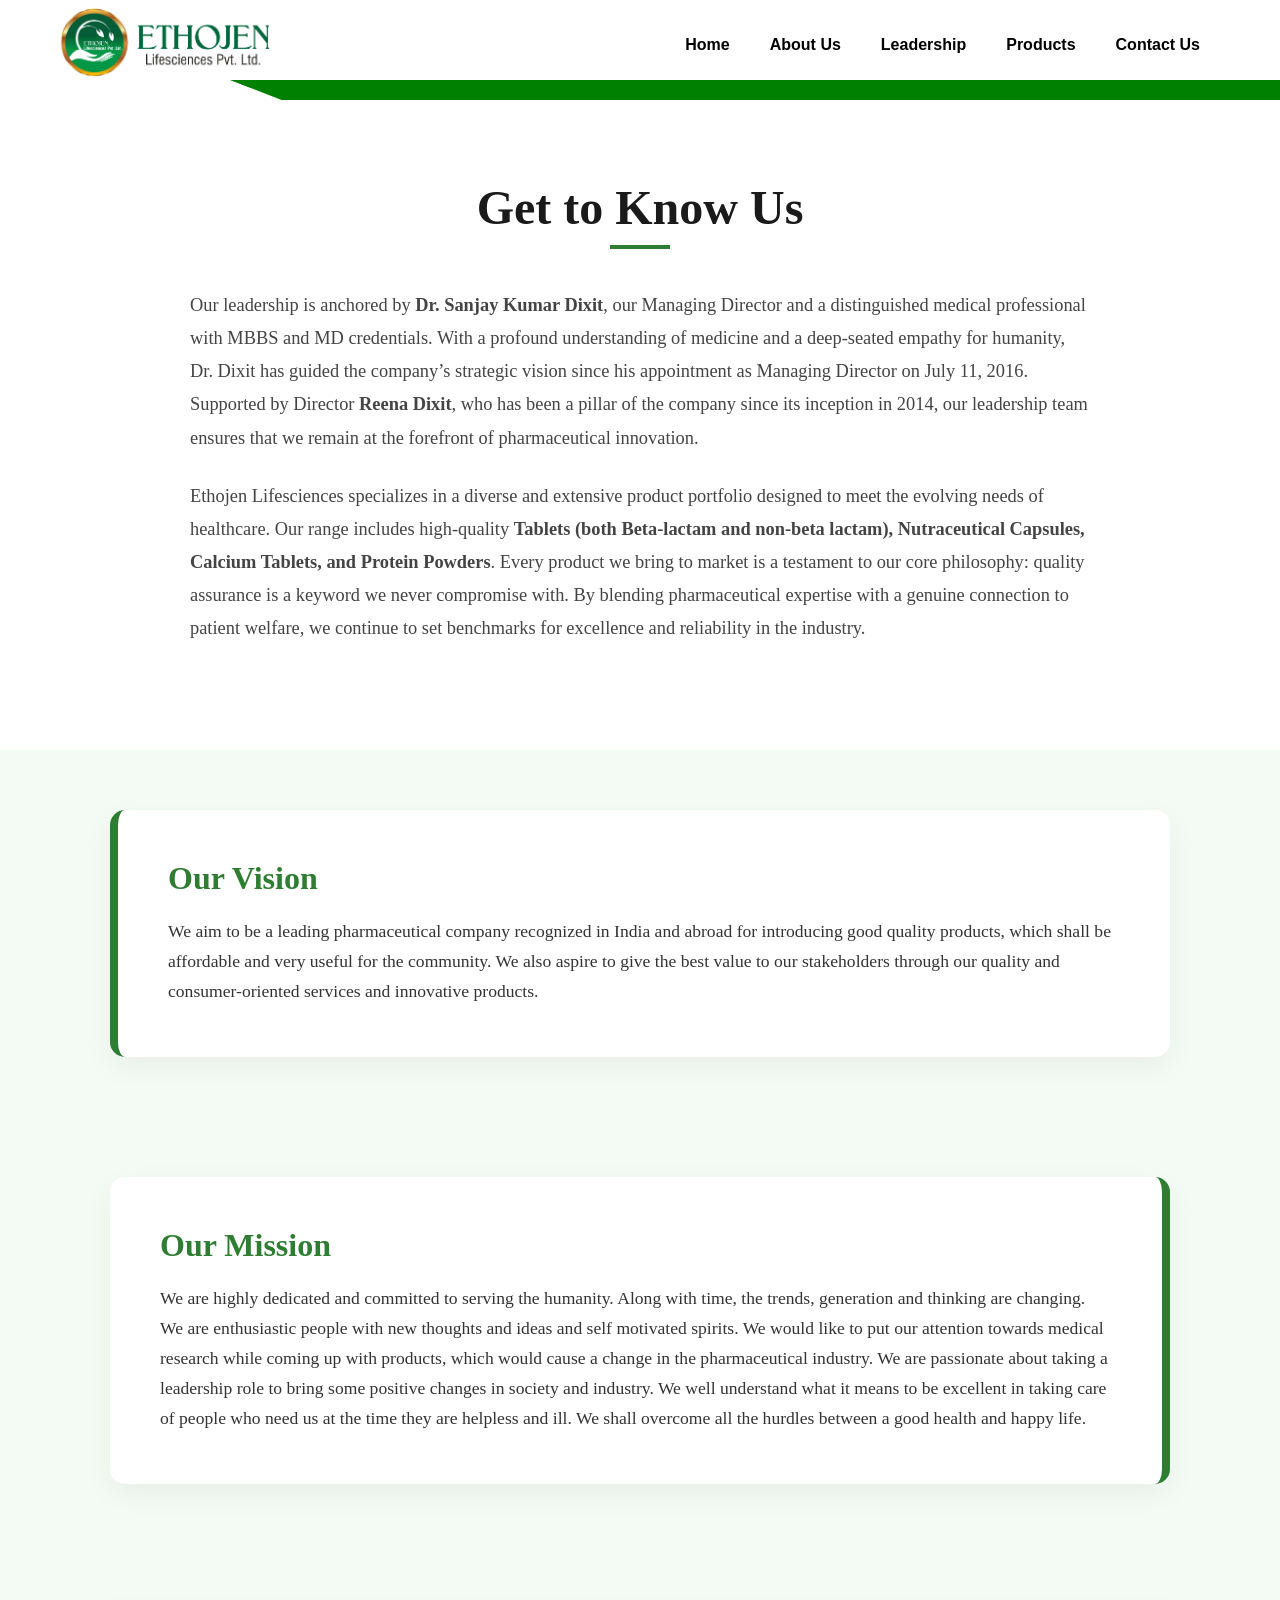
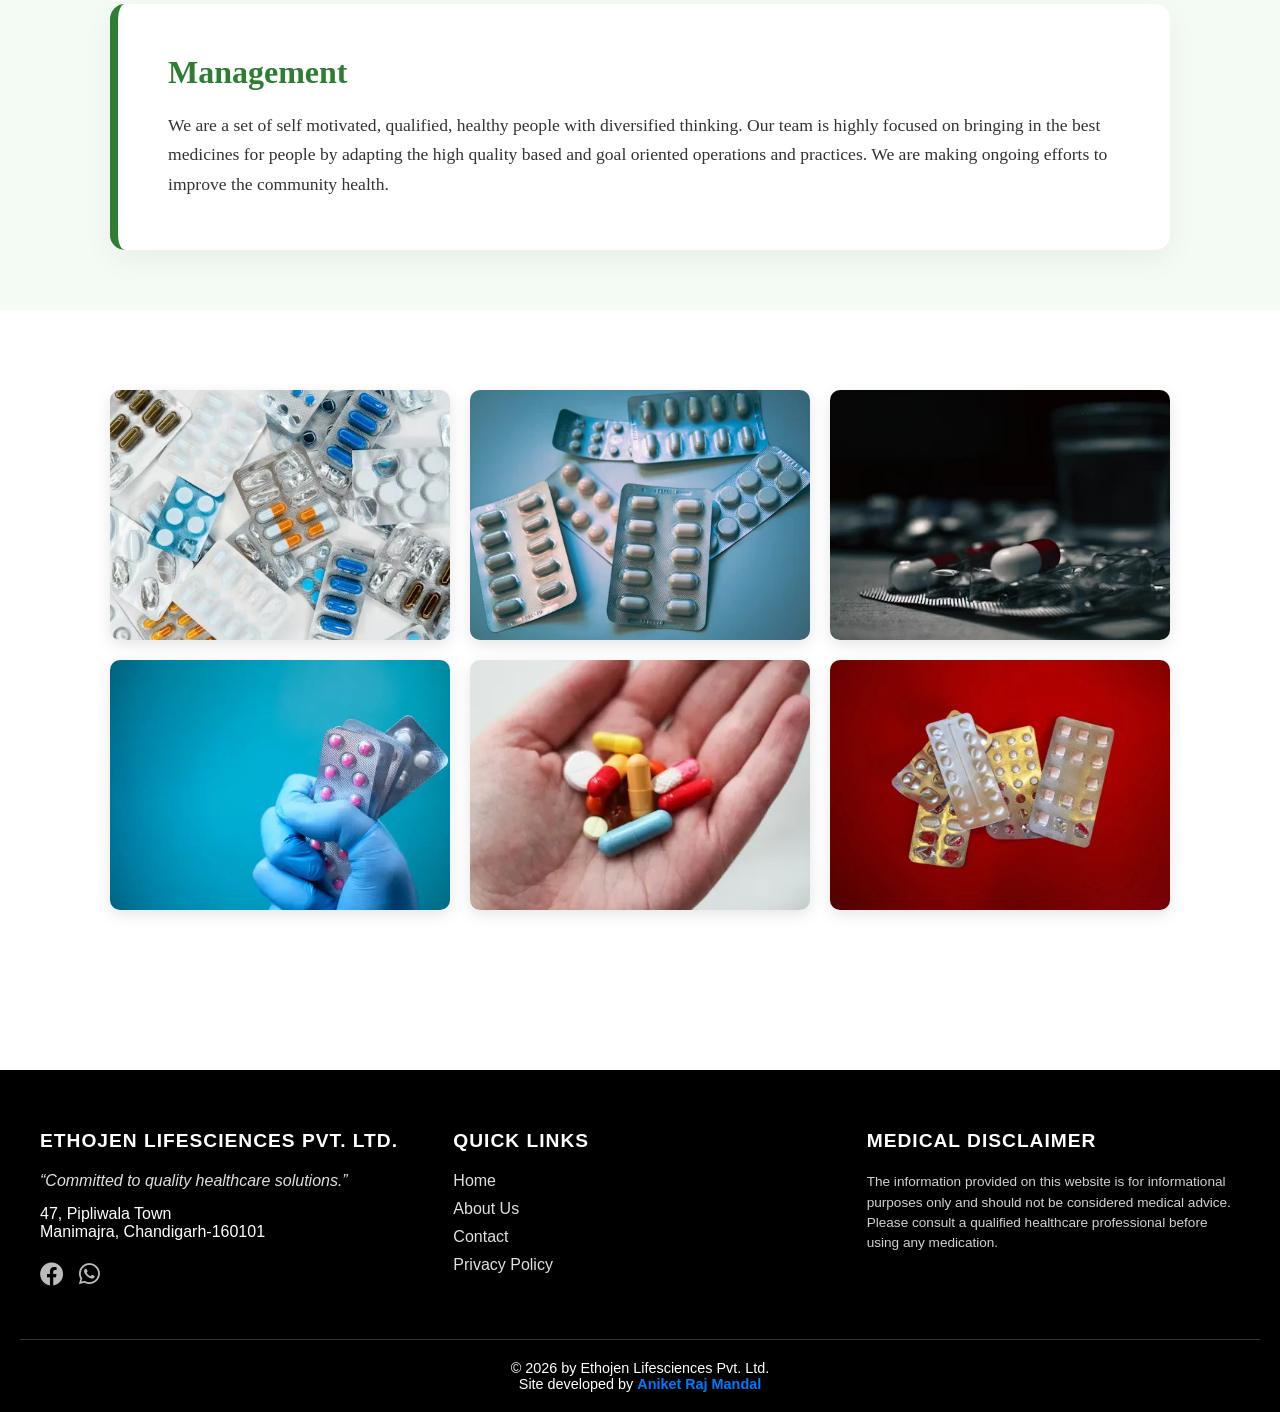
==== commit 41bdafaa: "devs portfolio" ====
--- a/aboutus/aboutus.html
+++ b/aboutus/aboutus.html
@@ -144,7 +144,7 @@
 
     <div class="footer-bottom">
         <p>&copy; 2026 by Ethojen Lifesciences Pvt. Ltd.</p>
-<p>Site developed by <a href="mailto:aniketrajmandal7@gmail.com" title="Click to email or right-click to copy" class="dev-link">Aniket Raj Mandal (aniketrajmandal7@gmail.com)</a></p>    </div>
+<p>Site developed by <a target="_blank" href="https://aniketsfolio.netlify.app/" title="Click to email or right-click to copy" class="dev-link">Aniket Raj Mandal</a></p>    </div>
     </div>
 </footer>
 
